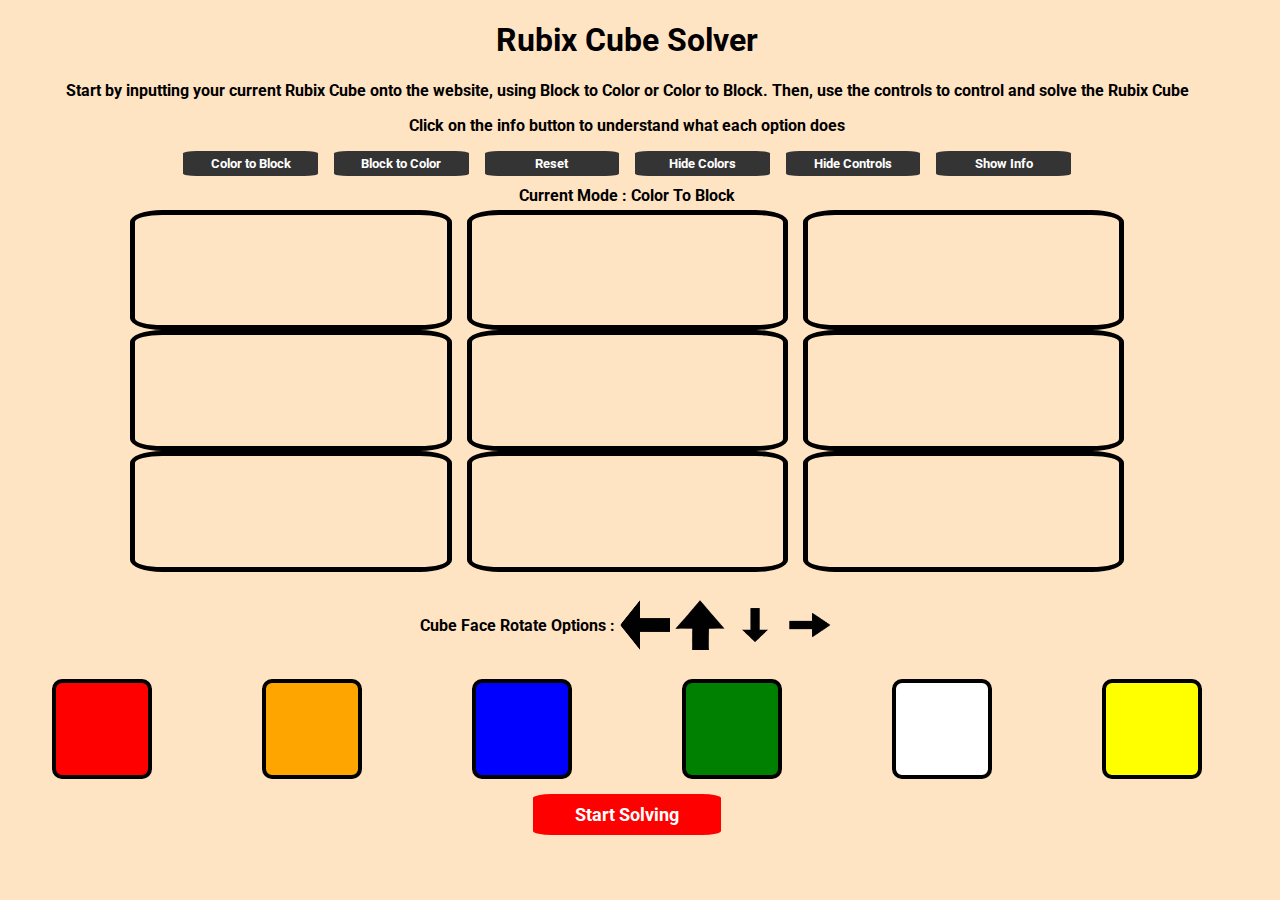
==== index.html @ 01597cce "Allowing user to rotate cube, not fully working" ====
<!DOCTYPE html>
<html lang="en">
<head>
    <meta charset="UTF-8">
    <meta name="viewport" content="width=device-width, initial-scale=1.0">
    <title>Rubix Cube Solver</title>
    <link rel="stylesheet" href="./style.css">
    <link rel="preconnect" href="https://fonts.googleapis.com">
    <link href="https://fonts.googleapis.com/css2?family=Open+Sans:wght@300;400;500;600;800&family=Roboto:wght@400;500;700&display=swap" rel="stylesheet">
    <script src="./script.js"></script>
</head>
<body onload="setup()">
    <div class="header">
        <!-- Title and Instructions on how to use the website -->
        <div class="headerInfo flexItems">
            <h1>Rubix Cube Solver</h1>
            <p>Start by inputting your current Rubix Cube onto the website, using Block to Color or Color to Block. Then, use the controls to control and solve the Rubix Cube </p>
            <p>Click on the info button to understand what each option does</p>
        </div>
        <!-- Container to contain the different options for the user to choose how they select the colours of the cube-->
        <div class="optionsContainer flexItems">
            <!-- Making a button for each option  button that the user can choose from -->
            <button onclick="colorToBlock()">Color to Block</button>
            <button onclick="blockToColor()">Block to Color</button>
            <button>Reset</button>
            <button id="hideCol" onclick="hideColours()">Hide Colors</button>
            <button id="showCol" class="hide" onclick="showColours()">Show Colors</button>
            <button id="hideCon" onclick="hideControls()">Hide Controls </button>
            <button id="showCon" class="hide" onclick="showControls()">Show Controls</button>
            <button id="showInfo" onclick="showInfo()">Show Info</button>
            <button id="hideInfo" class="hide" onclick="hideInfo()">Hide Info</button>
        </div>
    </div>
    <!-- Location to display all of the info for the buttons, if wanted -->
    <div id="infoContainer" class="flexItems hide">
        <p>Color to Block - Choose a color and then select the blocks you want to change to that color</p>
        <p>Block to Color - Choose each block and then choose the color you want to change that block to</p>
        <p>Reset - Reset your cube to a completed rubix cube</p>
        <p>Hide/Show Colors - Control whether colors are displayed on the screen</p>
        <p>Hide/Show Controls - Control whether the cube controls are shown on screen</p>
        <p>Info - Control whether button info is shown or not</p>
    </div>
    <!-- Container where the cube will be displayed, including the 9 blocks on each face -->
    <div class="cubeContainer">
        <div id="currentMode"></div>
        <div class="rowContainer flexItems">
            <div id="block1" class="cubeBlock flexItems"></div>
            <div id="block2" class="cubeBlock flexItems"></div>
            <div id="block3" class="cubeBlock flexItems"></div>
        </div>
        <div class="rowContainer flexItems">
            <div id="block4" class="cubeBlock flexItems"></div>
            <div id="block5" class="cubeBlock flexItems"></div>
            <div id="block6" class="cubeBlock flexItems"></div>
        </div>
        <div class="rowContainer flexItems">
            <div id="block7" class="cubeBlock flexItems"></div>
            <div id="block8" class="cubeBlock flexItems"></div>
            <div id="block9" class="cubeBlock flexItems"></div>    
        </div>
    </div>
    <!-- Container which includes the controls to be able to rotate the cube -->
    <div id="cubeControls" class="flexItems">
        <span>Cube Face Rotate Options : </span>
        <img id="cubeControl1" class="cubeControl" src="./Images/leftArrow.png" alt="Rotate Left">
        <img id="cubeControl2" class="cubeControl" src="./Images/upArrow.png" alt="Rotate Up">
        <img id="cubeControl3" class="cubeControl" src="./Images/downArrow.png" alt="Rotate Down">
        <img id="cubeControl4" class="cubeControl" src="./Images/rightArrow.png" alt="Rotate Right">
    </div>
    <!-- Container to include the 6 colors for the user to choose from to select -->
    <!-- The col class here is used to group all these elements (in a class that has no other effect) -->
    <div id="colorSelector" class="flexItems col">
        <div id="color1" class="color col"></div>
        <div id="color2" class="color col"></div>
        <div id="color3" class="color col"></div>
        <div id="color4" class="color col"></div>
        <div id="color5" class="color col"></div>
        <div id="color6" class="color col"></div>
    </div>
    <!-- Button to allow the user to start solving the cube -->
    <!-- This button will call for validation functions to ensure the cube is in a correct place to solve -->
    <div id="solvingControl" class="flexItems">
        <button id="startSolving">Start Solving</button>
    </div>
</body>
</html>
---- style.css ----
body{
    width:98vw;
    height:98vh;
    margin:0px;
    padding:0px;
    background-color: bisque;
    display: flex;
    flex-direction: column;
    justify-content: center;
    align-items: center;
    gap: 5px;
    text-align: center;
    font-family: 'roboto', sans-serif;
    font-weight: 700;
}

.flexItems{
    height : 100%;
    width : 100%;
    flex: 1 1;
    gap: 5px;
}

.header{
    display: flex;
    flex-direction: column;
    justify-content: center;
    align-items: center;
}

.optionsContainer{
    width : 80%;
    display: flex;
    justify-content: space-around;
    align-items: center;
}

button{
    width : 15%;
    border-radius: 10%;
    font-family: "roboto",sans-serif;
    font-weight: bold;
    border : none;
    padding : 5px;
    color : white;
    background-color: #343434;
}

.hide{display:none;}

.cubeContainer{
    height : 100%;
    width: 80%;
    display: flex;
    flex-direction: column;
    flex: 4 4;
}

.rowContainer{
    display: flex;
    justify-content: center;
    align-items: center;
}

.cubeBlock{
    border: 5px solid black;
    border-radius: 10%;
    box-sizing: border-box;
    margin: 5px;
}

#colorSelector{
    display: flex;
    justify-content: center;
    align-items: center;
    display: flex;
    justify-content: space-around;
    align-items: center;
}

.color{
    height : 100px;
    width: 100px;
    border-radius: 10%;
    border : 4px solid black;
    box-sizing: border-box;
}

#infoContainer{
    margin-left: 250px;
    font-size: 12px;
    text-align: left;
}

#currentMode{
    margin:5px;
}

#cubeControls{
    display: flex;
    align-items: center;
    justify-content: center;
}

.cubeControl{
    height: 50px;
    width: 50px;
}

/* Styling the buttons that lead to the solve mode for the website */
#startSolving{
    margin : 10px;
    background-color: red;
    font-size: 18px;
    padding: 10px;
}

/* Setting the colors of the cube blocks */
#color1{background-color:red;}
#color2{background-color:orange;}
#color3{background-color:blue;}
#color4{background-color:green;}
#color5{background-color:white;}
#color6{background-color:yellow;}
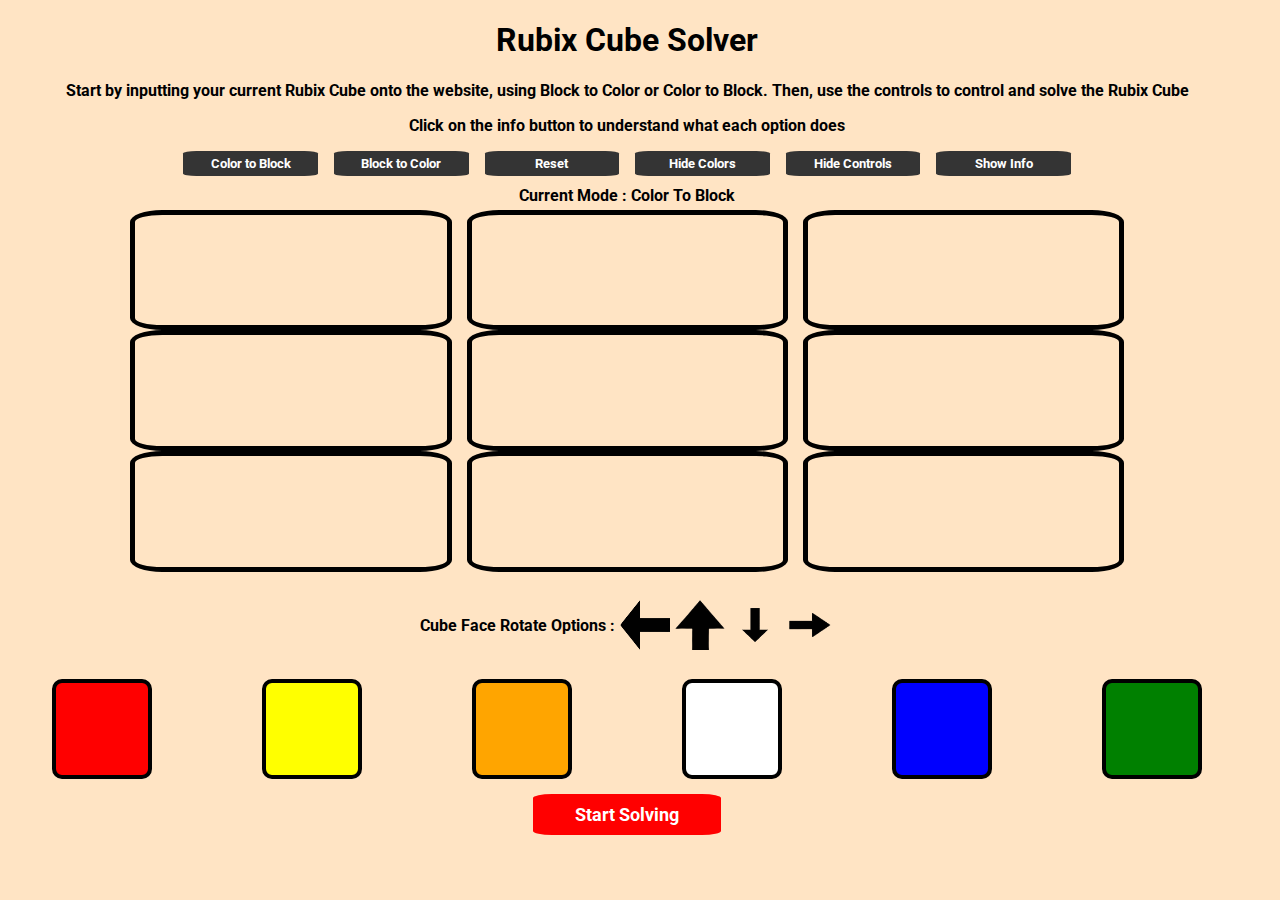
==== commit 0b36b3a0: "Reset Button Functionality and Fixing other buttons" ====
--- a/index.html
+++ b/index.html
@@ -22,7 +22,7 @@
             <!-- Making a button for each option  button that the user can choose from -->
             <button onclick="colorToBlock()">Color to Block</button>
             <button onclick="blockToColor()">Block to Color</button>
-            <button>Reset</button>
+            <button onclick="resetCube()">Reset</button>
             <button id="hideCol" onclick="hideColours()">Hide Colors</button>
             <button id="showCol" class="hide" onclick="showColours()">Show Colors</button>
             <button id="hideCon" onclick="hideControls()">Hide Controls </button>
@@ -60,12 +60,12 @@
         </div>
     </div>
     <!-- Container which includes the controls to be able to rotate the cube -->
-    <div id="cubeControls" class="flexItems">
-        <span>Cube Face Rotate Options : </span>
-        <img id="cubeControl1" class="cubeControl" src="./Images/leftArrow.png" alt="Rotate Left">
-        <img id="cubeControl2" class="cubeControl" src="./Images/upArrow.png" alt="Rotate Up">
-        <img id="cubeControl3" class="cubeControl" src="./Images/downArrow.png" alt="Rotate Down">
-        <img id="cubeControl4" class="cubeControl" src="./Images/rightArrow.png" alt="Rotate Right">
+    <div id="cubeControls" class="flexItems con">
+        <span class="con">Cube Face Rotate Options : </span>
+        <img id="cubeControl1" class="cubeControl con" src="./Images/leftArrow.png" alt="Rotate Left">
+        <img id="cubeControl2" class="cubeControl con" src="./Images/upArrow.png" alt="Rotate Up">
+        <img id="cubeControl3" class="cubeControl con" src="./Images/downArrow.png" alt="Rotate Down">
+        <img id="cubeControl4" class="cubeControl con" src="./Images/rightArrow.png" alt="Rotate Right">
     </div>
     <!-- Container to include the 6 colors for the user to choose from to select -->
     <!-- The col class here is used to group all these elements (in a class that has no other effect) -->
--- a/style.css
+++ b/style.css
@@ -117,8 +117,8 @@
 
 /* Setting the colors of the cube blocks */
 #color1{background-color:red;}
-#color2{background-color:orange;}
-#color3{background-color:blue;}
-#color4{background-color:green;}
-#color5{background-color:white;}
-#color6{background-color:yellow;}+#color2{background-color:yellow;}
+#color3{background-color:orange;}
+#color4{background-color:white}
+#color5{background-color:blue;}
+#color6{background-color:green;}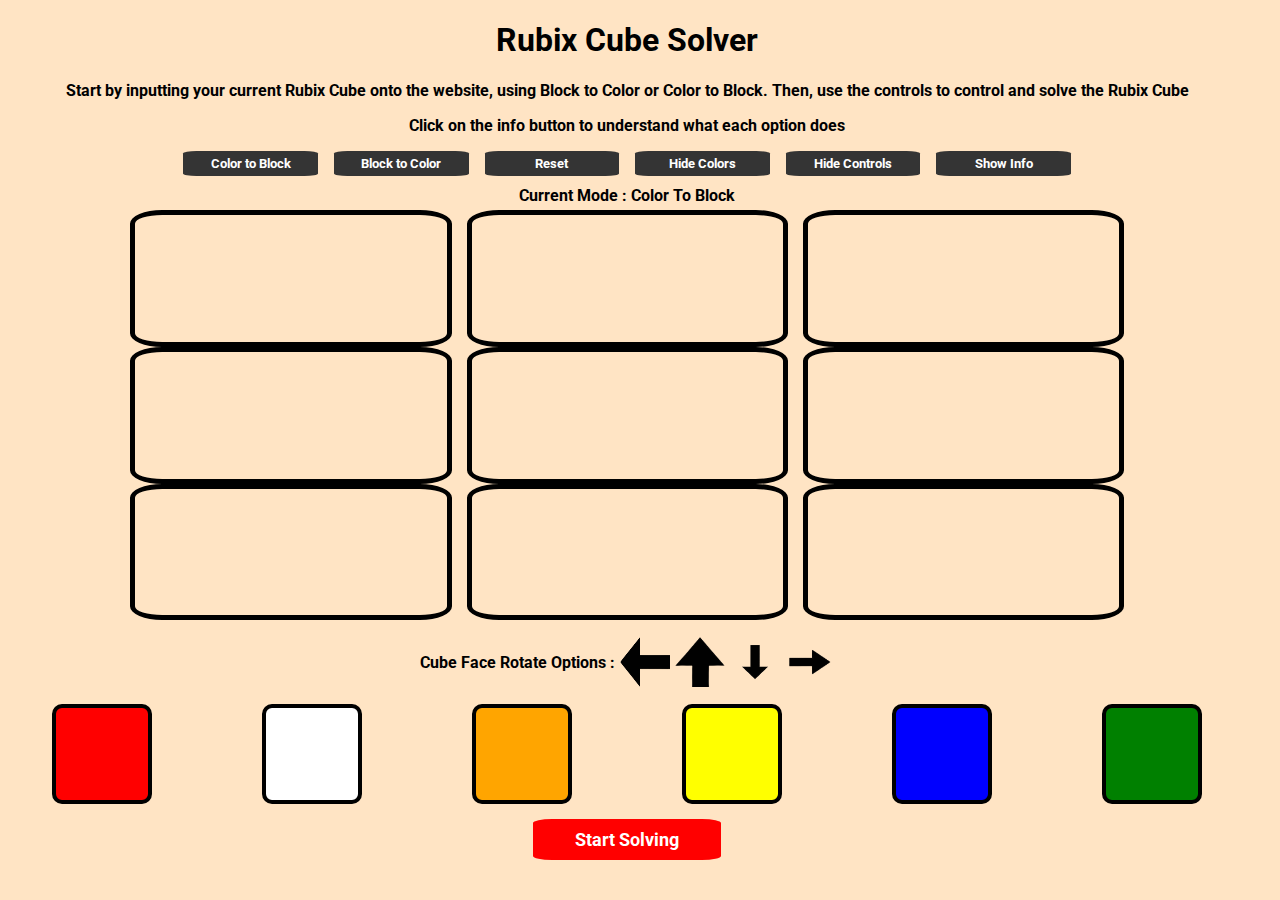
==== commit 6ed98aa0: "Adding error identifier div, making user unable to change middle block" ====
--- a/index.html
+++ b/index.html
@@ -77,6 +77,9 @@
         <div id="color5" class="color col"></div>
         <div id="color6" class="color col"></div>
     </div>
+    <!-- This div is there in order to display any errors to the user, if they occur in the system -->
+    <!-- It starts of with hide class, as intially the div will be hidden, unless an error occurs-->
+    <div id="errorIdentifier" class="flexItems hide"></div>
     <!-- Button to allow the user to start solving the cube -->
     <!-- This button will call for validation functions to ensure the cube is in a correct place to solve -->
     <div id="solvingControl" class="flexItems">
--- a/style.css
+++ b/style.css
@@ -53,7 +53,7 @@
     width: 80%;
     display: flex;
     flex-direction: column;
-    flex: 4 4;
+    flex: 6 6;
 }
 
 .rowContainer{
@@ -107,6 +107,13 @@
     width: 50px;
 }
 
+/* Styling for the error line of the website */
+#errorIdentifier{
+    margin-top:5px;
+    color: red;
+    font-size: 18px;
+}
+
 /* Styling the buttons that lead to the solve mode for the website */
 #startSolving{
     margin : 10px;
@@ -117,8 +124,8 @@
 
 /* Setting the colors of the cube blocks */
 #color1{background-color:red;}
-#color2{background-color:yellow;}
+#color2{background-color:white;}
 #color3{background-color:orange;}
-#color4{background-color:white}
+#color4{background-color:yellow;}
 #color5{background-color:blue;}
 #color6{background-color:green;}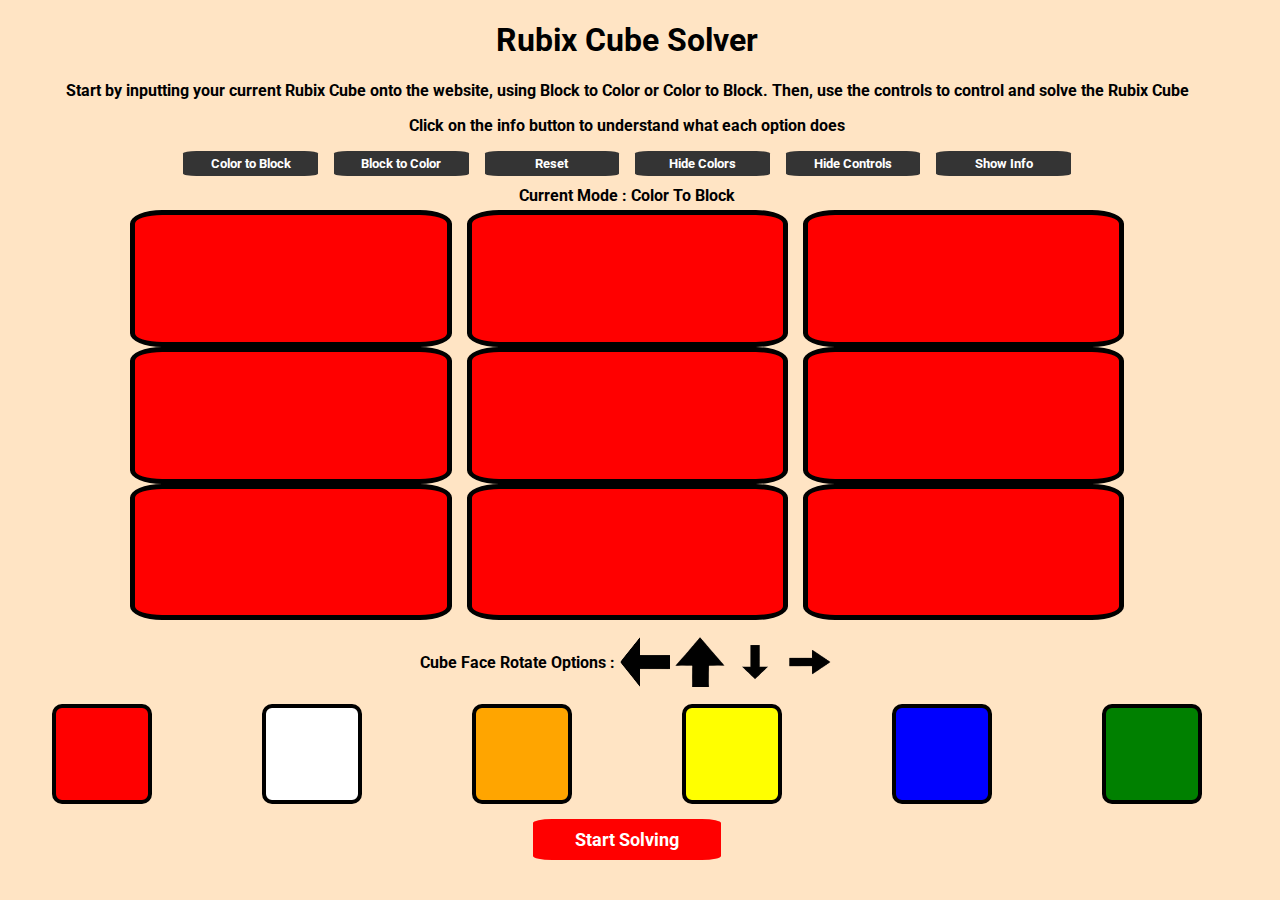
==== commit 128b0aa0: "Converting most code into OOP, verifyCube and startSolving not done yet" ====
--- a/index.html
+++ b/index.html
@@ -7,9 +7,8 @@
     <link rel="stylesheet" href="./style.css">
     <link rel="preconnect" href="https://fonts.googleapis.com">
     <link href="https://fonts.googleapis.com/css2?family=Open+Sans:wght@300;400;500;600;800&family=Roboto:wght@400;500;700&display=swap" rel="stylesheet">
-    <script src="./script.js"></script>
 </head>
-<body onload="setup()">
+<body>
     <div class="header">
         <!-- Title and Instructions on how to use the website -->
         <div class="headerInfo flexItems">
@@ -20,10 +19,10 @@
         <!-- Container to contain the different options for the user to choose how they select the colours of the cube-->
         <div class="optionsContainer flexItems">
             <!-- Making a button for each option  button that the user can choose from -->
-            <button onclick="colorToBlock()">Color to Block</button>
-            <button onclick="blockToColor()">Block to Color</button>
-            <button onclick="resetCube()">Reset</button>
-            <button id="hideCol" onclick="hideColours()">Hide Colors</button>
+            <button id="colToBlock">Color to Block</button>
+            <button id="blockToCol">Block to Color</button>
+            <button id="reset">Reset</button>
+            <button id="hideCol">Hide Colors</button>
             <button id="showCol" class="hide" onclick="showColours()">Show Colors</button>
             <button id="hideCon" onclick="hideControls()">Hide Controls </button>
             <button id="showCon" class="hide" onclick="showControls()">Show Controls</button>
@@ -86,4 +85,7 @@
         <button id="startSolving">Start Solving</button>
     </div>
 </body>
+<script type="module" src="./script.js"></script>
+<script type="module" src="./cube.js"></script>
+<script type="module" src="./block.js"></script>
 </html>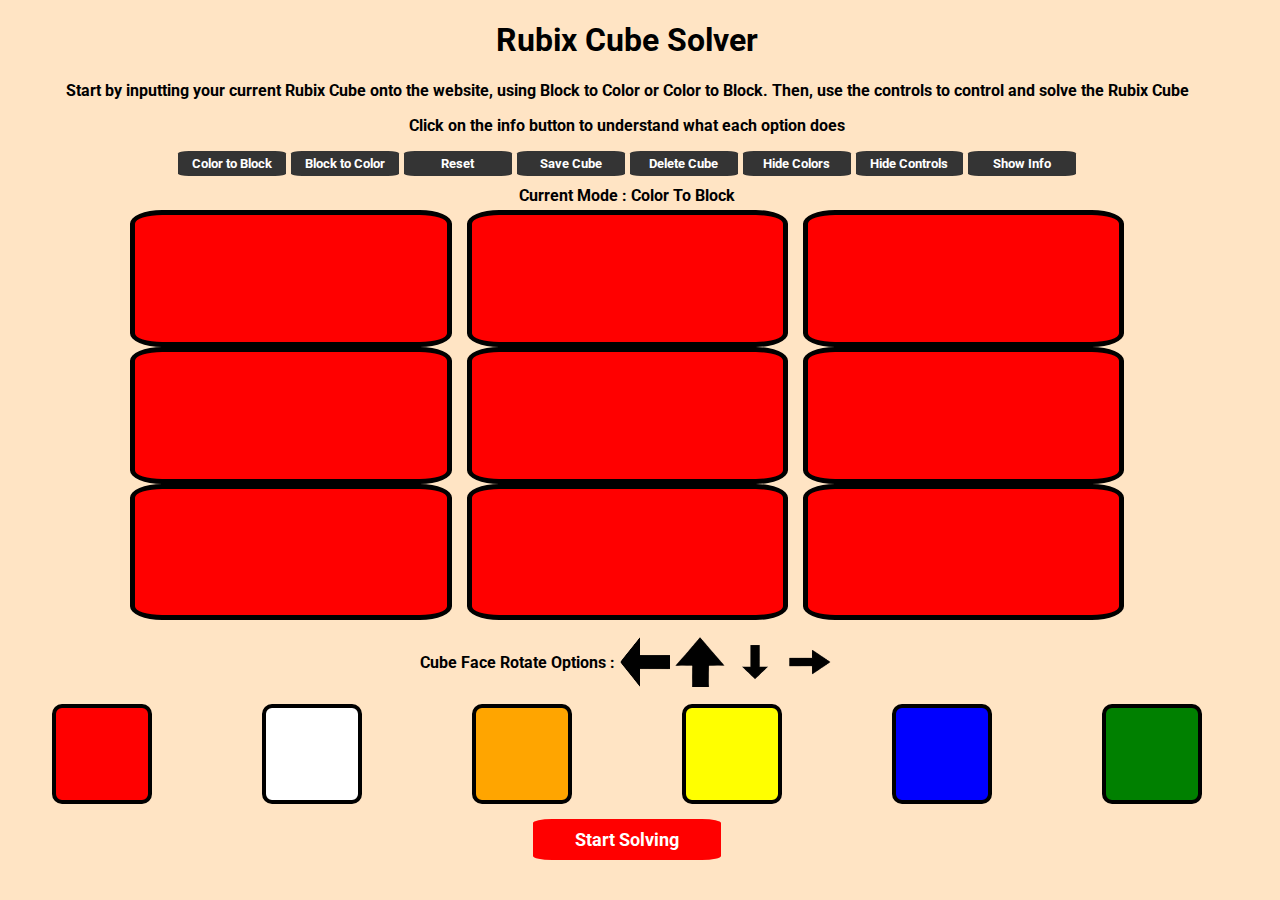
==== commit 8df71067: "Verifying Cube, Allowing user to save/delete cube" ====
--- a/index.html
+++ b/index.html
@@ -22,6 +22,8 @@
             <button id="colToBlock">Color to Block</button>
             <button id="blockToCol">Block to Color</button>
             <button id="reset">Reset</button>
+            <button id="saveCube">Save Cube</button>
+            <button id="deleteCube">Delete Cube</button>
             <button id="hideCol">Hide Colors</button>
             <button id="showCol" class="hide" onclick="showColours()">Show Colors</button>
             <button id="hideCon" onclick="hideControls()">Hide Controls </button>
@@ -35,6 +37,8 @@
         <p>Color to Block - Choose a color and then select the blocks you want to change to that color</p>
         <p>Block to Color - Choose each block and then choose the color you want to change that block to</p>
         <p>Reset - Reset your cube to a completed rubix cube</p>
+        <p>Save Cube - Save you current cube to local storage, to be used later ; Website does autosave every 10 minutes</p>
+        <p>Delete Cube - Removes your saved cube from local storage, so it won't display when reloading page</p>
         <p>Hide/Show Colors - Control whether colors are displayed on the screen</p>
         <p>Hide/Show Controls - Control whether the cube controls are shown on screen</p>
         <p>Info - Control whether button info is shown or not</p>
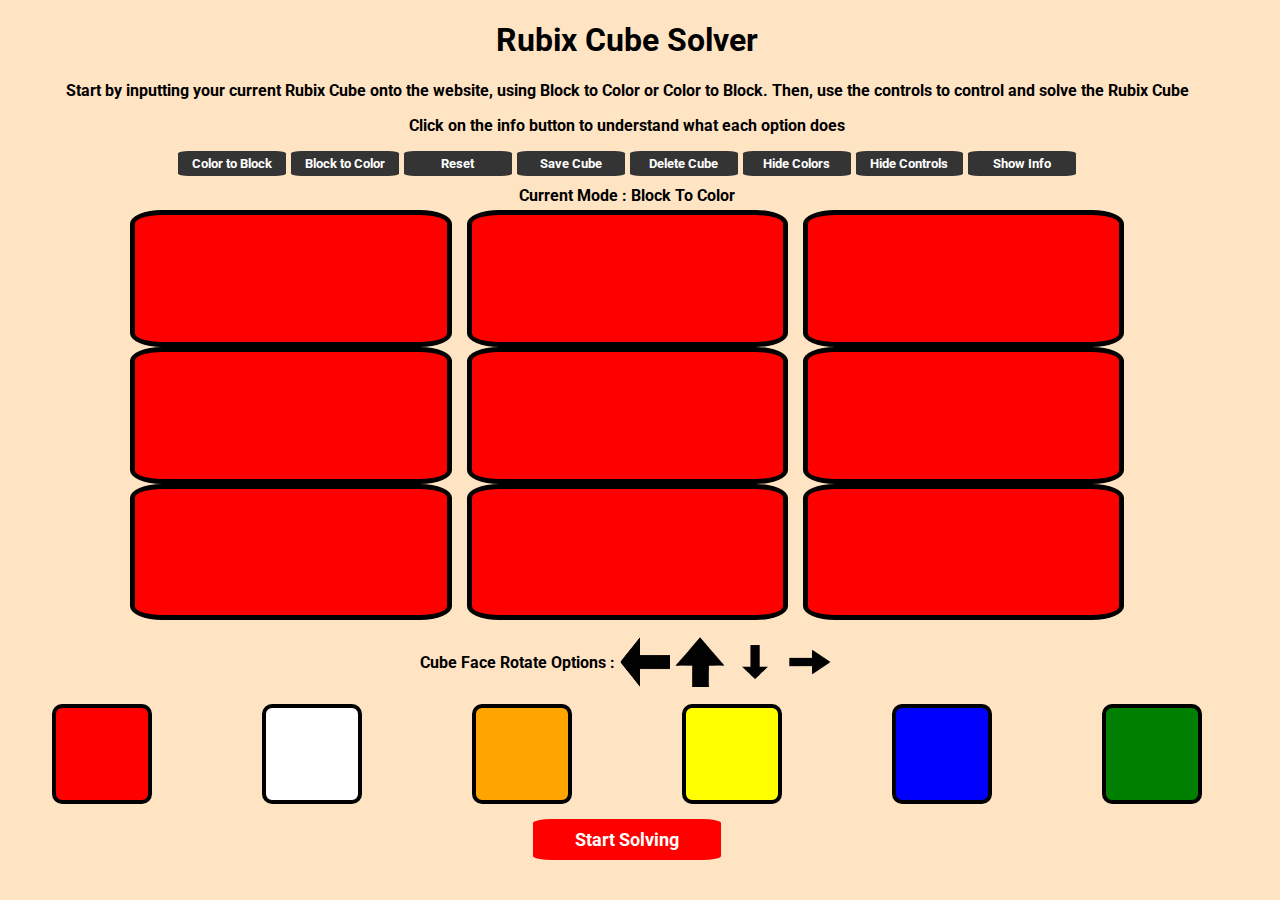
==== commit 8e698db4: "All prepared to start adding extra cube controls" ====
--- a/index.html
+++ b/index.html
@@ -7,6 +7,9 @@
     <link rel="stylesheet" href="./style.css">
     <link rel="preconnect" href="https://fonts.googleapis.com">
     <link href="https://fonts.googleapis.com/css2?family=Open+Sans:wght@300;400;500;600;800&family=Roboto:wght@400;500;700&display=swap" rel="stylesheet">
+    <script type="module" src="./script.js"></script>
+    <script type="module" src="./cube.js"></script>
+    <script type="module" src="./block.js"></script>
 </head>
 <body>
     <div class="header">
@@ -89,7 +92,4 @@
         <button id="startSolving">Start Solving</button>
     </div>
 </body>
-<script type="module" src="./script.js"></script>
-<script type="module" src="./cube.js"></script>
-<script type="module" src="./block.js"></script>
 </html>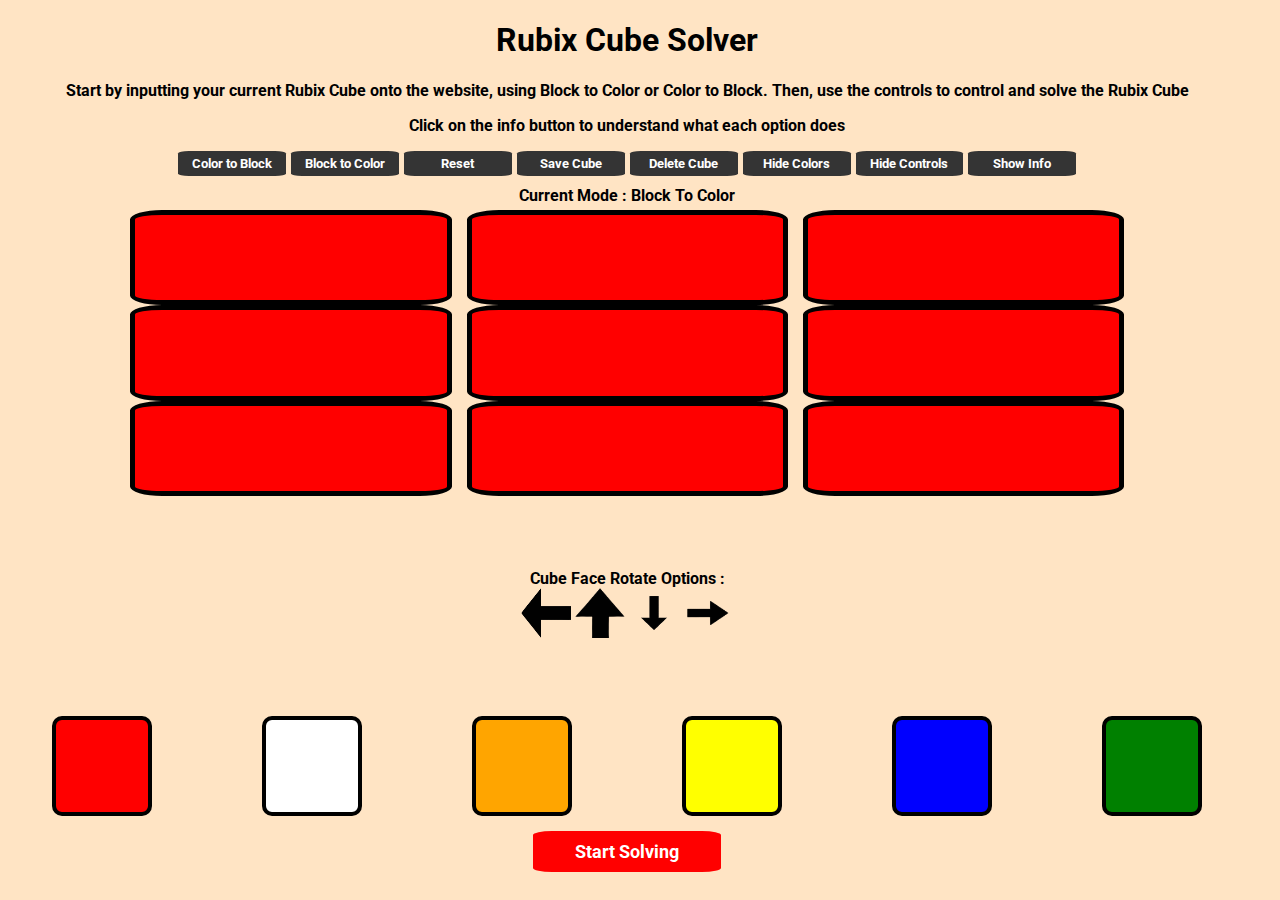
==== commit ce1c8db2: "Creating the rowControl ui, now need to add the functionality to the cube" ====
--- a/index.html
+++ b/index.html
@@ -67,11 +67,17 @@
     </div>
     <!-- Container which includes the controls to be able to rotate the cube -->
     <div id="cubeControls" class="flexItems con">
-        <span class="con">Cube Face Rotate Options : </span>
-        <img id="cubeControl1" class="cubeControl con" src="./Images/leftArrow.png" alt="Rotate Left">
-        <img id="cubeControl2" class="cubeControl con" src="./Images/upArrow.png" alt="Rotate Up">
-        <img id="cubeControl3" class="cubeControl con" src="./Images/downArrow.png" alt="Rotate Down">
-        <img id="cubeControl4" class="cubeControl con" src="./Images/rightArrow.png" alt="Rotate Right">
+        <div id="faceControls">
+            <div>
+                <span class="con">Cube Face Rotate Options : </span>
+            </div>
+            <div>
+                <img id="cubeControl1" class="cubeControl con" src="./Images/leftArrow.png" alt="Rotate Left">
+                <img id="cubeControl2" class="cubeControl con" src="./Images/upArrow.png" alt="Rotate Up">
+                <img id="cubeControl3" class="cubeControl con" src="./Images/downArrow.png" alt="Rotate Down">
+                <img id="cubeControl4" class="cubeControl con" src="./Images/rightArrow.png" alt="Rotate Right">
+            </div>
+        </div>
     </div>
     <!-- Container to include the 6 colors for the user to choose from to select -->
     <!-- The col class here is used to group all these elements (in a class that has no other effect) -->
--- a/style.css
+++ b/style.css
@@ -100,12 +100,46 @@
     display: flex;
     align-items: center;
     justify-content: center;
+    flex: 4 4;
 }
 
 .cubeControl{
     height: 50px;
     width: 50px;
 }
+
+#twistControls{
+    display: flex;
+    justify-content: center;
+    align-items: center;
+    flex-direction: column;
+}
+
+#faceControls{
+    display: flex;
+    justify-content: center;
+    align-items: center;
+    flex-direction: column;
+}
+
+.controlRow{
+    display: flex;
+    justify-content: center;
+    align-items: center;
+    gap: 5px;
+}
+
+.rowControl{
+    width: 40px;
+    height: 40px;
+}
+
+.blankSquare{
+    border: 2px solid white;
+    border-radius: 20%;
+    background-color: darkgray;
+}
+
 
 /* Styling for the error line of the website */
 #errorIdentifier{
